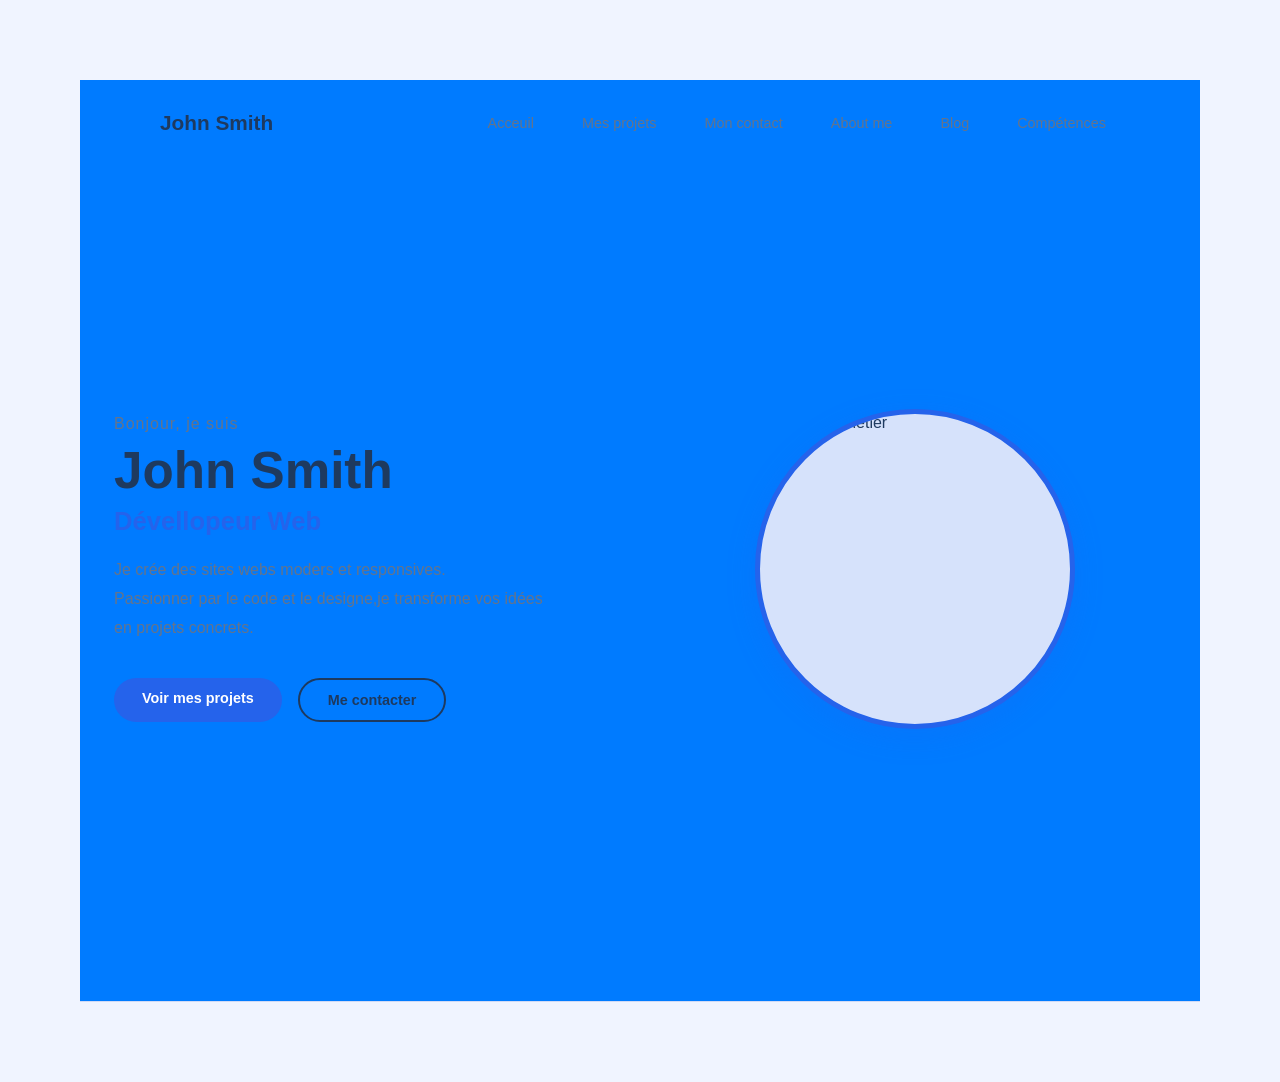
==== index.html @ b69c51e6 "feat: Ajout de la page index.html et style-acceuil.css" ====
<!doctype html>
<html lang="en">

<head>
  <meta charset="UTF-8" />
  <meta name="viewport" content="width=device-width, initial-scale=1.0" />
  <title>Portfolio</title>
  <link rel="stylesheet" href="style-acceuil.css" />
</head>

<body>
  <header id="nav-portfolio-main">
    <div id="nav-portfolio-container">
      <a id="nav-portfolio-logo">John Smith</a>
      <nav id="nav-portfolio-links">



        <ul>
          <li><a href="acceuil.html" class="nav-portfolio-link">Acceuil</a></li>
          <li><a href="projet.html" class="nav-portfolio-link">Mes projets</a></li>
          <li><a href="contact.html" class="nav-portfolio-link">Mon contact</a></li>
          <li><a href="about.html" class="nav-portfolio-link">About me</a></li>
          <li><a href="blog.html" class="nav-portfolio-link">Blog</a></li>
          <li><a href="skill.html" class="nav-portfolio-link">Compétences</a></li>

        </ul>
      </nav>




    </div>


    </hearder>
    <section id="hero-portfolio-section">


      <div id="hero-portfolio-text">
        <p id="hero-portfolio-salut">Bonjour, je suis </p>
        <h1 id="hero-portfolio-title">John Smith</h1>
        <h2 id="hero-portfolio-subtitle">Dévellopeur Web</h2>
        <p id="hero-portfolio-description">Je crée des sites webs moders et responsives.<br>Passionner par le code et le
          designe,je transforme vos idées<br>en projets concrets.</p>
        <div id="hero-portfolio-buttons">
          <a href="projet.html" class="hero-portfolio-btn-main">Voir mes projets</a>
          <a href="contact.html" class="hero-portfolio-btn-outline">Me contacter</a>





        </div>



      </div>

      <div id="hero-portfolio-image">

        <div id="hero-portfolio-cercle">

          <img src="c:\Users\tp\Desktop\portfolio\file_00000000c6387246a69dc411f1b7b210.png" alt="photo du metier"
            id="hero-portfolio-photo">

        </div>



      </div>
    </section>
</body>

</html>
---- style-acceuil.css ----
*{
    margin: 0;
    padding: 0;
    box-sizing: border-box;
   
}
body{
    font-family: sans-serif;
    background-color: #F0F4FF   ;
    color: #1E3A5F;
    padding: 80px;

}
a{
    text-decoration: none;
}
#nav-portfolio-main{
    position: fixed;
    padding: 15px 0;
    border-color: #ffffff;
    border-bottom: 1PX solid #d1daf5;
    position: sticky;
    top: 0;
    z-index: 100;
    background-color: #007BFF;
}
#nav-portfolio-container{
    width: 90%;
    margin: 0 auto;
    padding: 16px 24px;
    display: flex;
    justify-content: space-between;
    align-items: center;
}
#nav-portfolio-logo{
  font-family: 'poppins',sans-serif;
  font-weight: 700;
  font-size: 1.3rem;
  color: #1E3A5F;

}
#nav-portfolio-logo:hover{
    color:#2563EB

}
    

#nav-portfolio-links{
    list-style: none;
    display: flex;
    gap: 8px;
}
.nav-portfolio-link{
    font-size: 0.9rem;
    color: #64748B;
    padding: 6px 14px;
    border-radius: 20px;
    transition: background-color 0.2s color 0.2s;
}
#nav-portfolio-links ul{
    list-style: none;
    display: flex;
    gap: 20px;
}
#nav-portfolio-links li{
    display: inline;
}
.nav-portfolio-links ul{
    list-style: none;
}
.nav-portfolio-link:hover{
    border-color: #EEF3FF;
    color: #1E3A5F;

}
.nav-portfolio-link.actif{
    border-color:#EEF3FF;
    color: #2563EB;
    font-size: 600;


}

#hero-portfolio-section{
    max-width: 1100px;
    margin: 0 auto;
    padding: 80px 24px;
    display: flex;
    align-items: center;
    justify-content: space-between;
    gap: 48px;
    min-height: calc(100vh - 65px);
}
#hero-portfolio-text{
    flex: 1;
    animation: apparition 0.7s ease forwards;
}
#hero-portfolio-salut{
    font-size: 1rem;
    color: #64748B;
    margin-bottom: 10px;
    letter-spacing: 1px;

}
#hero-portfolio-title{
    font-family:'poppins', sans-serif;
    font-weight: 700;
    font-size: 3.2rem;
    color: #1E3A5F;
    line-height: 1.1;
    margin-bottom: 8px;
}
#hero-portfolio-subtitle{
    font-family:'poppins', sans-serif;
    font-weight: 600;
    font-size: 1.6rem;
    color: #2563EB;
    margin-bottom:20px ;
}

#hero-portfolio-description{
    font-size: 1rem;
    color: #64748B;
    line-height: 1.8;
    max-width: 450px;
    margin-bottom: 36px;

}
#hero-portfolio-buttons{
    display: flex;
    gap: 16px;

}
.hero-portfolio-btn-main{
    font-family:'poppins', sans-serif;
    font-weight: 600;
    font-size: 0.9rem;
    background-color: #2563EB;
    color: #ffffff;
    padding: 12px 28px;
    border-radius: 30px;
    transition: background-color 0.2s transform 0.2s;

}
.hero-portfolio-btn-main:hover{
    background-color: #1E3A5F;
    transform: translateY(-2px);
}
.hero-portfolio-btn-outline{
    font-family: 'poppins',sans-serif;
    font-weight: 600;
    font-size: 0.9rem;
    background-color: transparent;
    color: #1E3A5F;
    padding: 12px 28px;
    border-radius: 30px;
    border: 2px solid #1E3A5F;
    transition: background-color 0.2s color 0.2s;

}
.hero-portfolio-btn-outline:hover{
    border-color: #1E3A5F;
    color: #ffffff;
    transform: translateY(-2px);
}
#hero-portfolio-image{
    flex: 1;
    display: flex;
    justify-content: center;
     animation: apparition 0.7s ease forwards;

}
#hero-portfolio-cercle{
    width: 320px;
    height: 320px;
    border-radius: 50%;
    background-color: #d6e2fb;
    border: 5px solid #2563EB;
    overflow: hidden;
    display: flex;
    align-items: center;
    justify-content: center;
    box-shadow: 0 8px 30px rgba(37,99,235,0.2);
    animation: flottement 3s ease-in-out infinite;

}
#hero-portfolio-photo{
    width: 100%;
    height: 100%;
    object-fit: cover;
}
@keyframes apparition {
    from{
        opacity: 0;
        transform: translateY(24px);
    }
    to{
        opacity: 1;
        transform: translateY(0);
    }
    
}
@keyframes flottement {
    0% {transform: translateY(0px);}
    50% {transform: translateY(-10px);}
    100% {transform: translateY(0px);}
    
}
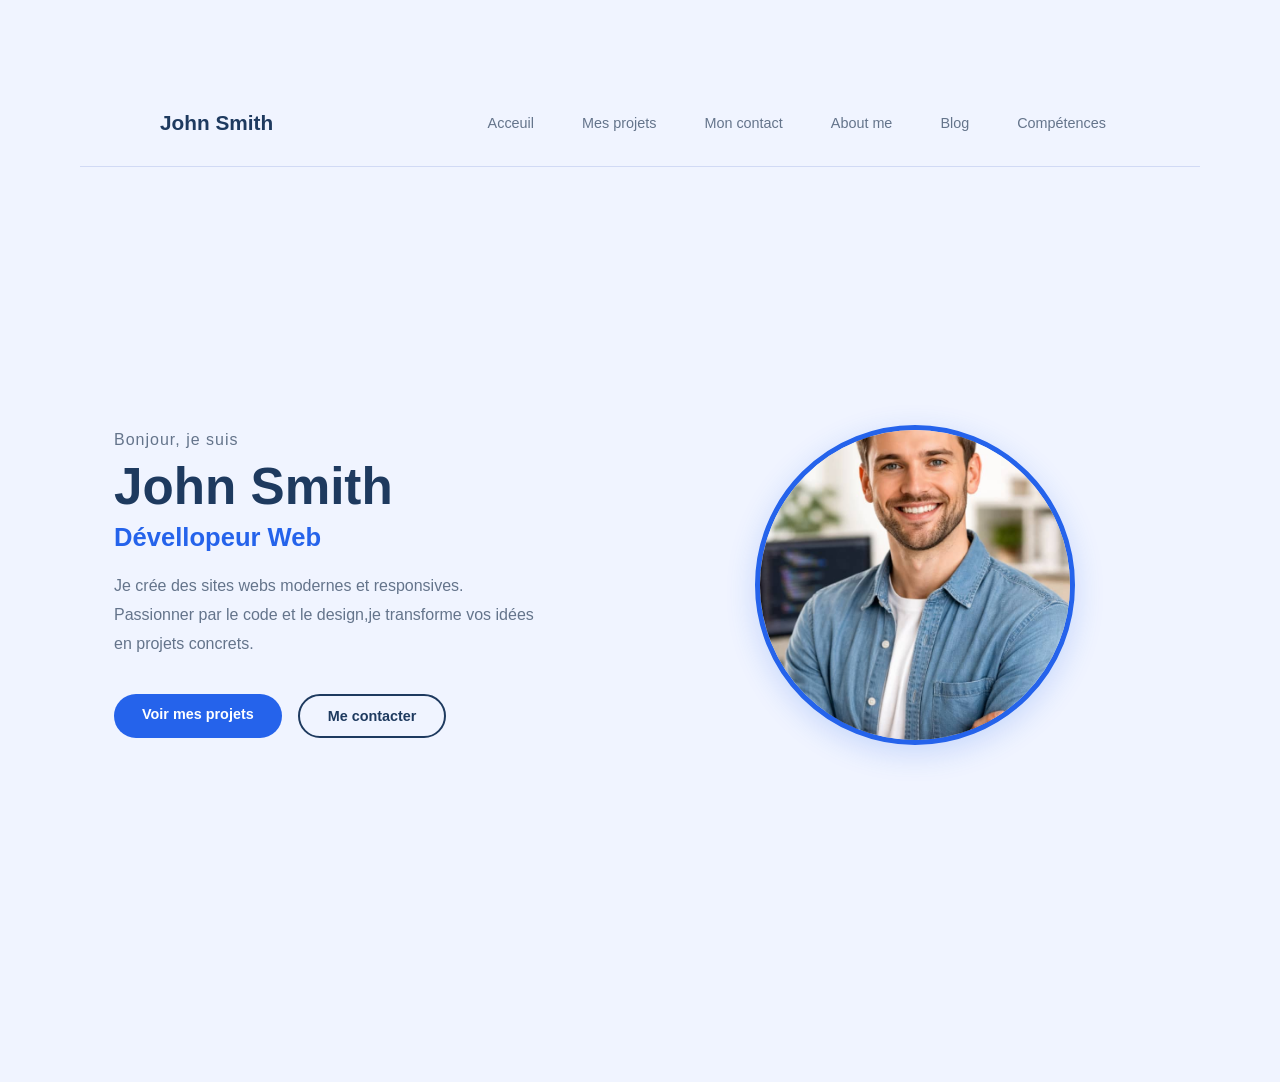
==== commit d4cecd46: "feat:Ajout d'index et acceuil-style" ====
--- a/index.html
+++ b/index.html
@@ -14,8 +14,6 @@
       <a id="nav-portfolio-logo">John Smith</a>
       <nav id="nav-portfolio-links">
 
-
-
         <ul>
           <li><a href="acceuil.html" class="nav-portfolio-link">Acceuil</a></li>
           <li><a href="projet.html" class="nav-portfolio-link">Mes projets</a></li>
@@ -27,30 +25,19 @@
         </ul>
       </nav>
 
+    </div>
+    </header>
 
-
-
-    </div>
-
-
-    </hearder>
     <section id="hero-portfolio-section">
-
-
       <div id="hero-portfolio-text">
         <p id="hero-portfolio-salut">Bonjour, je suis </p>
         <h1 id="hero-portfolio-title">John Smith</h1>
         <h2 id="hero-portfolio-subtitle">Dévellopeur Web</h2>
-        <p id="hero-portfolio-description">Je crée des sites webs moders et responsives.<br>Passionner par le code et le
-          designe,je transforme vos idées<br>en projets concrets.</p>
+        <p id="hero-portfolio-description">Je crée des sites webs modernes et responsives.<br>Passionner par le code et le
+          design,je transforme vos idées<br>en projets concrets.</p>
         <div id="hero-portfolio-buttons">
           <a href="projet.html" class="hero-portfolio-btn-main">Voir mes projets</a>
           <a href="contact.html" class="hero-portfolio-btn-outline">Me contacter</a>
-
-
-
-
-
         </div>
 
 
@@ -61,13 +48,10 @@
 
         <div id="hero-portfolio-cercle">
 
-          <img src="c:\Users\tp\Desktop\portfolio\file_00000000c6387246a69dc411f1b7b210.png" alt="photo du metier"
+          <img src="dev-pics.JPG" alt="photo du metier"
             id="hero-portfolio-photo">
 
         </div>
-
-
-
       </div>
     </section>
 </body>
--- a/style-acceuil.css
+++ b/style-acceuil.css
@@ -6,7 +6,7 @@
 }
 body{
     font-family: sans-serif;
-    background-color: #F0F4FF   ;
+    background-color: #F0F4FF;
     color: #1E3A5F;
     padding: 80px;
 
@@ -18,11 +18,11 @@
     position: fixed;
     padding: 15px 0;
     border-color: #ffffff;
-    border-bottom: 1PX solid #d1daf5;
+    border-bottom: 1px solid #d1daf5;
     position: sticky;
     top: 0;
     z-index: 100;
-    background-color: #007BFF;
+    /* background-color: #007BFF; */
 }
 #nav-portfolio-container{
     width: 90%;
@@ -160,7 +160,7 @@
 }
 .hero-portfolio-btn-outline:hover{
     border-color: #1E3A5F;
-    color: #ffffff;
+    color: #1E3A5F;
     transform: translateY(-2px);
 }
 #hero-portfolio-image{
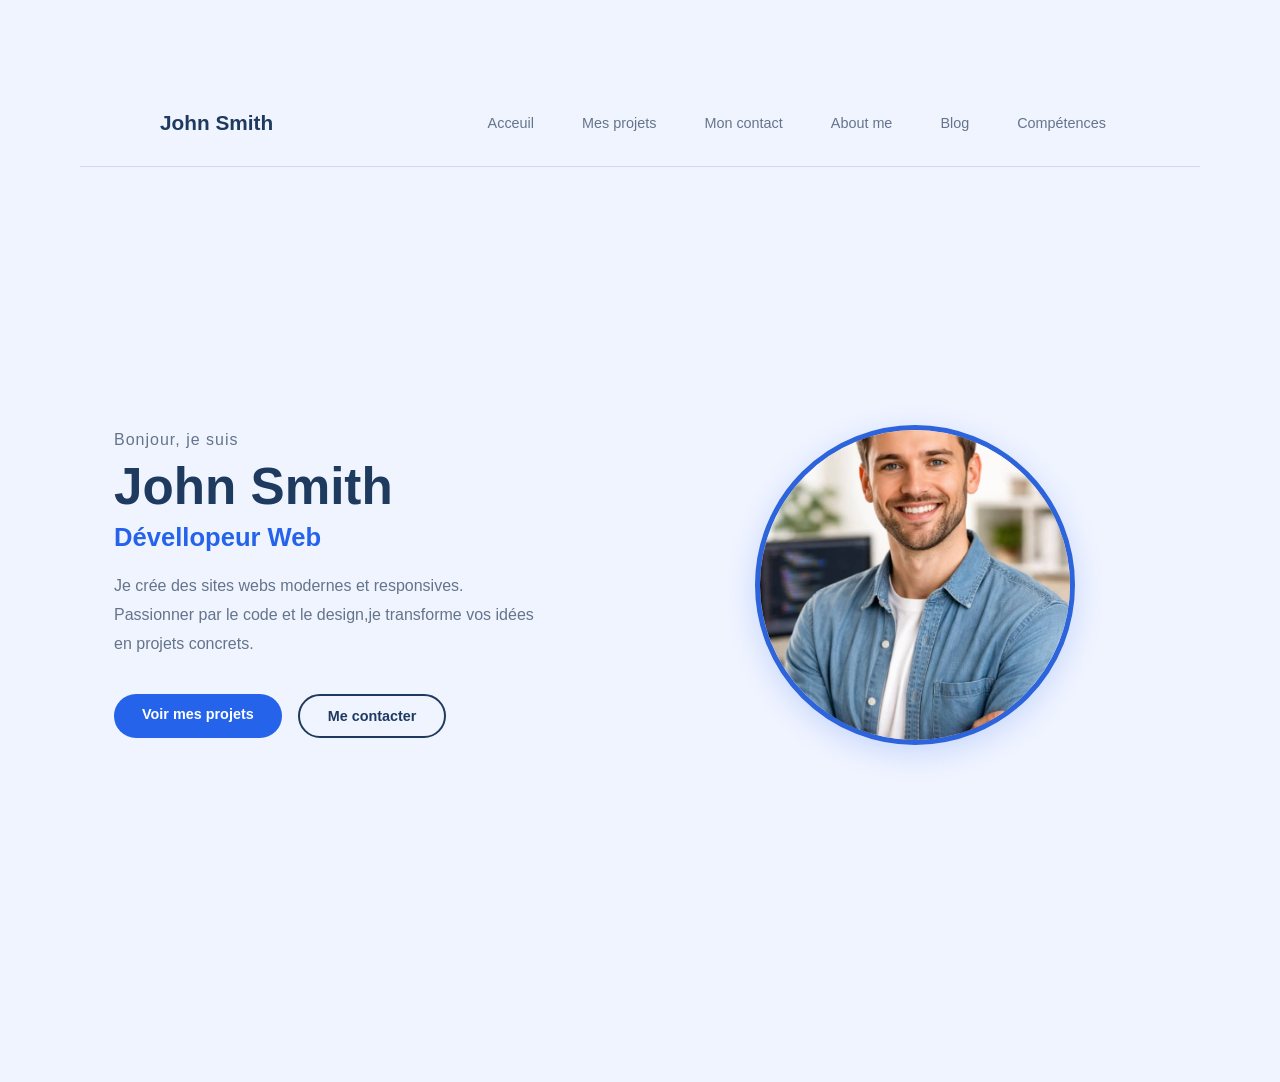
==== commit 707cf8f6: "feat: Ajout de la page style-contact.css" ====
--- a/index.html
+++ b/index.html
@@ -13,15 +13,13 @@
     <div id="nav-portfolio-container">
       <a id="nav-portfolio-logo">John Smith</a>
       <nav id="nav-portfolio-links">
-
         <ul>
-          <li><a href="acceuil.html" class="nav-portfolio-link">Acceuil</a></li>
-          <li><a href="projet.html" class="nav-portfolio-link">Mes projets</a></li>
+          <li><a href="index.html" class="nav-portfolio-link">Acceuil</a></li>
+          <li><a href="projects.html" class="nav-portfolio-link">Mes projets</a></li>
           <li><a href="contact.html" class="nav-portfolio-link">Mon contact</a></li>
           <li><a href="about.html" class="nav-portfolio-link">About me</a></li>
           <li><a href="blog.html" class="nav-portfolio-link">Blog</a></li>
-          <li><a href="skill.html" class="nav-portfolio-link">Compétences</a></li>
-
+          <li><a href="skills.html" class="nav-portfolio-link">Compétences</a></li>
         </ul>
       </nav>
 
@@ -39,18 +37,11 @@
           <a href="projet.html" class="hero-portfolio-btn-main">Voir mes projets</a>
           <a href="contact.html" class="hero-portfolio-btn-outline">Me contacter</a>
         </div>
-
-
-
       </div>
 
       <div id="hero-portfolio-image">
-
         <div id="hero-portfolio-cercle">
-
-          <img src="dev-pics.JPG" alt="photo du metier"
-            id="hero-portfolio-photo">
-
+          <img src="dev-pics.JPG" alt="photo du metier" id="hero-portfolio-photo">
         </div>
       </div>
     </section>
--- a/style-acceuil.css
+++ b/style-acceuil.css
@@ -47,7 +47,6 @@
 
 #nav-portfolio-links{
     list-style: none;
-    display: flex;
     gap: 8px;
 }
 .nav-portfolio-link{
@@ -62,9 +61,7 @@
     display: flex;
     gap: 20px;
 }
-#nav-portfolio-links li{
-    display: inline;
-}
+
 .nav-portfolio-links ul{
     list-style: none;
 }
@@ -167,7 +164,7 @@
     flex: 1;
     display: flex;
     justify-content: center;
-     animation: apparition 0.7s ease forwards;
+     animation: apparition 7s ease forwards;
 
 }
 #hero-portfolio-cercle{
@@ -175,7 +172,7 @@
     height: 320px;
     border-radius: 50%;
     background-color: #d6e2fb;
-    border: 5px solid #2563EB;
+    border: 5px solid #2d64db;
     overflow: hidden;
     display: flex;
     align-items: center;
@@ -188,7 +185,10 @@
     width: 100%;
     height: 100%;
     object-fit: cover;
-}
+    
+}
+
+
 @keyframes apparition {
     from{
         opacity: 0;
@@ -205,4 +205,18 @@
     50% {transform: translateY(-10px);}
     100% {transform: translateY(0px);}
     
+};
+
+@media (max-width:768px) {
+
+#hero-portfolio-section{
+    display: flex;
+    flex-direction: column;
+   
+
+}
+.nav-portfolio-links{
+    display: none;
+
+}
 }
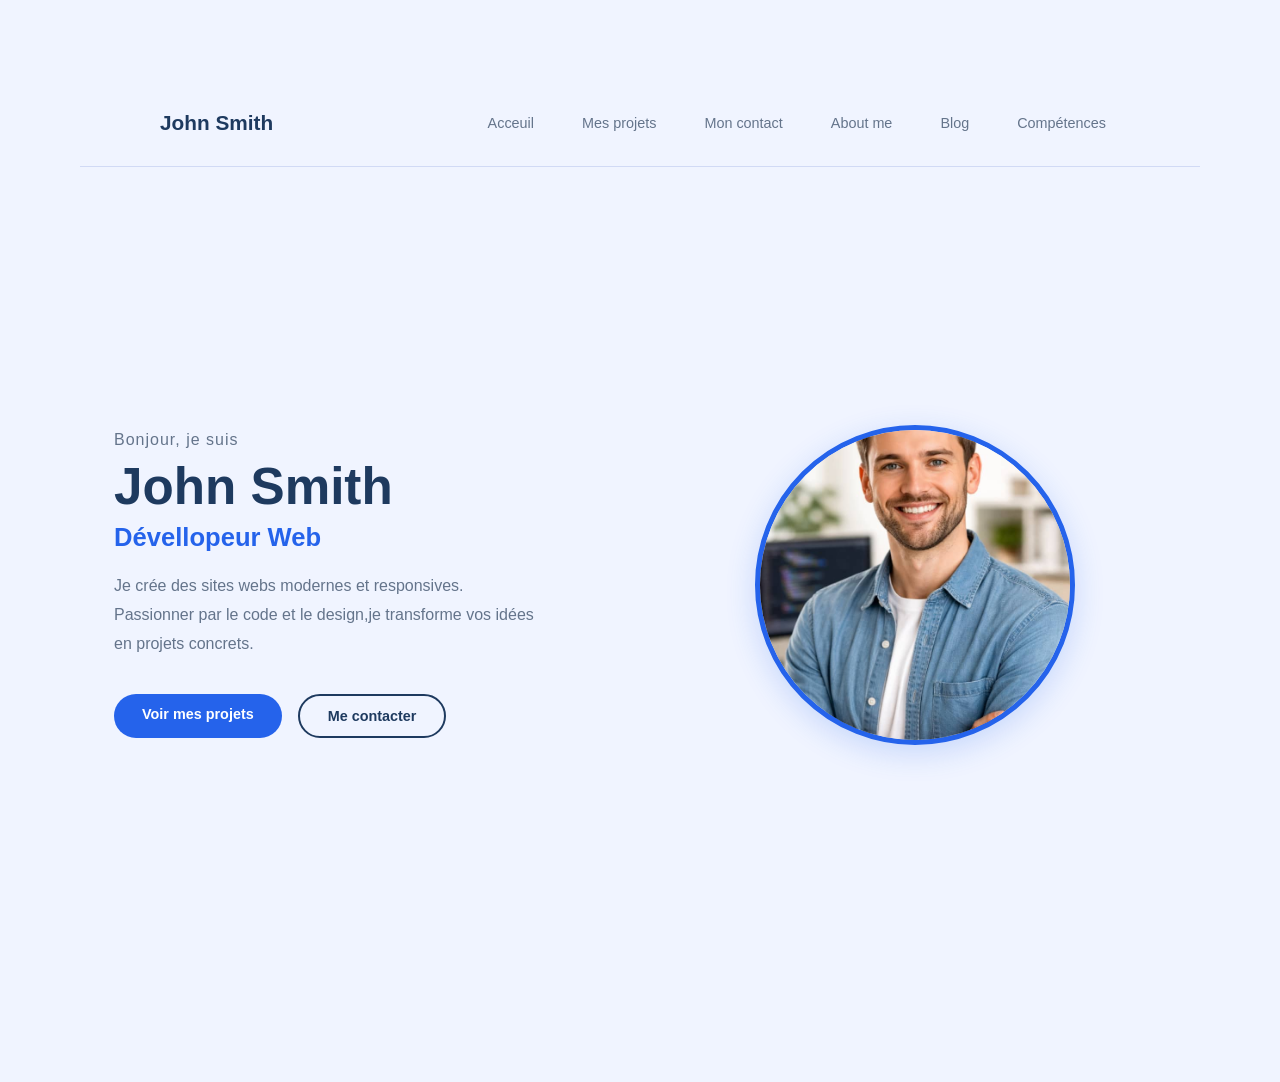
==== commit ce9b2c8b: "feat: Navbar responsive" ====
--- a/index.html
+++ b/index.html
@@ -13,6 +13,7 @@
     <div id="nav-portfolio-container">
       <a id="nav-portfolio-logo">John Smith</a>
       <nav id="nav-portfolio-links">
+
         <ul>
           <li><a href="index.html" class="nav-portfolio-link">Acceuil</a></li>
           <li><a href="projects.html" class="nav-portfolio-link">Mes projets</a></li>
@@ -20,11 +21,12 @@
           <li><a href="about.html" class="nav-portfolio-link">About me</a></li>
           <li><a href="blog.html" class="nav-portfolio-link">Blog</a></li>
           <li><a href="skills.html" class="nav-portfolio-link">Compétences</a></li>
+
         </ul>
       </nav>
 
     </div>
-    </header>
+  </header>
 
     <section id="hero-portfolio-section">
       <div id="hero-portfolio-text">
@@ -37,14 +39,22 @@
           <a href="projet.html" class="hero-portfolio-btn-main">Voir mes projets</a>
           <a href="contact.html" class="hero-portfolio-btn-outline">Me contacter</a>
         </div>
+
+
+
       </div>
 
       <div id="hero-portfolio-image">
+
         <div id="hero-portfolio-cercle">
-          <img src="dev-pics.JPG" alt="photo du metier" id="hero-portfolio-photo">
+
+          <img src="dev-pics.JPG" alt="photo du dev"
+            id="hero-portfolio-photo">
         </div>
       </div>
     </section>
+
+  
 </body>
 
 </html>
--- a/style-acceuil.css
+++ b/style-acceuil.css
@@ -3,6 +3,10 @@
     padding: 0;
     box-sizing: border-box;
    
+}
+
+html{
+    scroll-behavior: smooth;
 }
 body{
     font-family: sans-serif;
@@ -47,6 +51,7 @@
 
 #nav-portfolio-links{
     list-style: none;
+    display: flex;
     gap: 8px;
 }
 .nav-portfolio-link{
@@ -61,7 +66,9 @@
     display: flex;
     gap: 20px;
 }
-
+#nav-portfolio-links li{
+    display: inline;
+}
 .nav-portfolio-links ul{
     list-style: none;
 }
@@ -164,7 +171,7 @@
     flex: 1;
     display: flex;
     justify-content: center;
-     animation: apparition 7s ease forwards;
+     animation: apparition 0.7s ease forwards;
 
 }
 #hero-portfolio-cercle{
@@ -172,7 +179,7 @@
     height: 320px;
     border-radius: 50%;
     background-color: #d6e2fb;
-    border: 5px solid #2d64db;
+    border: 5px solid #2563EB;
     overflow: hidden;
     display: flex;
     align-items: center;
@@ -185,10 +192,7 @@
     width: 100%;
     height: 100%;
     object-fit: cover;
-    
-}
-
-
+}
 @keyframes apparition {
     from{
         opacity: 0;
@@ -205,18 +209,25 @@
     50% {transform: translateY(-10px);}
     100% {transform: translateY(0px);}
     
-};
+}
+
+/* Navbar responsive */
 
 @media (max-width:768px) {
-
-#hero-portfolio-section{
-    display: flex;
-    flex-direction: column;
-   
-
-}
-.nav-portfolio-links{
-    display: none;
-
-}
+    #nav-portfolio-container{
+        display: flex;
+        justify-content: space-between;
+        flex-direction: column;
+        row-gap: 20px;
+        
+    }
+    .nav-portfolio-link{
+    display: contents;
+      flex-wrap: wrap;
+      
+    }
+    #hero-portfolio-section{
+        display: flex;
+        flex-direction: column-reverse;
+    }
 }
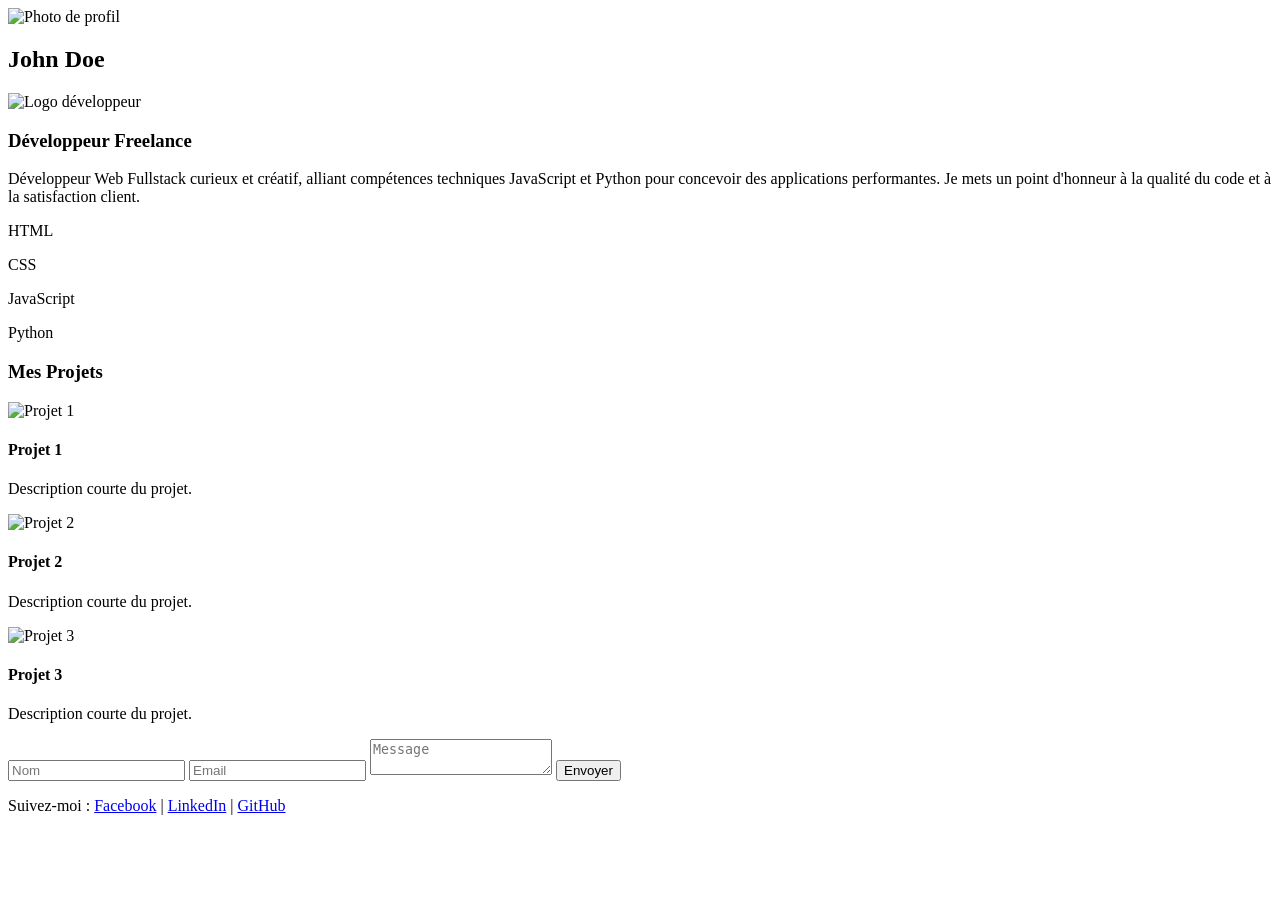
==== commit 0b2eb5b4: "feat: finalisation du style accueil et projets" ====
--- a/index.html
+++ b/index.html
@@ -1,60 +1,57 @@
-<!doctype html>
-<html lang="en">
+<!DOCTYPE html>
+<html lang="fr">
+<head>
+  <meta charset="UTF-8">
+  <meta name="viewport" content="width=device-width, initial-scale=1.0">
+  <title>Profil Développeur Freelance</title>
+  <!-- Lien vers le fichier CSS -->
+  <link rel="stylesheet" href="style.css">
+</head>
+<body>
+  <div class="container">
+    <!-- Carte profil -->
+    <div class="profile-card">
+      <img src="../images/logo.jpg" alt="Photo de profil">
+      <h2>John Doe</h2>
+      <div class="logo">
+        <img src="../images/logo dev.png" alt="Logo développeur">
+        <h3>Développeur Freelance</h3>
+      </div>
+      <p>Développeur Web Fullstack curieux et créatif, alliant compétences techniques JavaScript et Python pour concevoir des applications performantes. Je mets un point d'honneur à la qualité du code et à la satisfaction client.</p>
+    </div>
 
-<head>
-  <meta charset="UTF-8" />
-  <meta name="viewport" content="width=device-width, initial-scale=1.0" />
-  <title>Portfolio</title>
-  <link rel="stylesheet" href="style-acceuil.css" />
-</head>
+    <!-- Compétences -->
+    <div class="skills">
+      <p>HTML</p><div class="bar"><div class="progress" style="width:90%"></div></div>
+      <p>CSS</p><div class="bar"><div class="progress" style="width:80%"></div></div>
+      <p>JavaScript</p><div class="bar"><div class="progress" style="width:70%"></div></div>
+      <p>Python</p><div class="bar"><div class="progress" style="width:60%"></div></div>
+    </div>
 
-<body>
-  <header id="nav-portfolio-main">
-    <div id="nav-portfolio-container">
-      <a id="nav-portfolio-logo">John Smith</a>
-      <nav id="nav-portfolio-links">
+    <!-- Projets récents -->
+    <h3>Mes Projets</h3>
+    <div class="projects">
+      <div class="project"><img src="../images/projet1.WEBP" alt="Projet 1"><h4>Projet 1</h4><p>Description courte du projet.</p></div>
+      <div class="project"><img src="../images/projet2.WEBP" alt="Projet 2"><h4>Projet 2</h4><p>Description courte du projet.</p></div>
+      <div class="project"><img src="../images/projet3.WEBP" alt="Projet 3"><h4>Projet 3</h4><p>Description courte du projet.</p></div>
+    </div>
 
-        <ul>
-          <li><a href="index.html" class="nav-portfolio-link">Acceuil</a></li>
-          <li><a href="projects.html" class="nav-portfolio-link">Mes projets</a></li>
-          <li><a href="contact.html" class="nav-portfolio-link">Mon contact</a></li>
-          <li><a href="about.html" class="nav-portfolio-link">About me</a></li>
-          <li><a href="blog.html" class="nav-portfolio-link">Blog</a></li>
-          <li><a href="skills.html" class="nav-portfolio-link">Compétences</a></li>
+    <!-- Formulaire de contact -->
+    <form>
+      <input type="text" placeholder="Nom">
+      <input type="email" placeholder="Email">
+      <textarea placeholder="Message"></textarea>
+      <button type="submit">Envoyer</button>
+    </form>
+  </div>
 
-        </ul>
-      </nav>
-
-    </div>
-  </header>
-
-    <section id="hero-portfolio-section">
-      <div id="hero-portfolio-text">
-        <p id="hero-portfolio-salut">Bonjour, je suis </p>
-        <h1 id="hero-portfolio-title">John Smith</h1>
-        <h2 id="hero-portfolio-subtitle">Dévellopeur Web</h2>
-        <p id="hero-portfolio-description">Je crée des sites webs modernes et responsives.<br>Passionner par le code et le
-          design,je transforme vos idées<br>en projets concrets.</p>
-        <div id="hero-portfolio-buttons">
-          <a href="projet.html" class="hero-portfolio-btn-main">Voir mes projets</a>
-          <a href="contact.html" class="hero-portfolio-btn-outline">Me contacter</a>
-        </div>
-
-
-
-      </div>
-
-      <div id="hero-portfolio-image">
-
-        <div id="hero-portfolio-cercle">
-
-          <img src="dev-pics.JPG" alt="photo du dev"
-            id="hero-portfolio-photo">
-        </div>
-      </div>
-    </section>
-
-  
+  <!-- Footer -->
+  <footer>
+    <p>Suivez-moi :
+      <a href="#">Facebook</a> |
+      <a href="#">LinkedIn</a> |
+      <a href="#">GitHub</a>
+    </p>
+  </footer>
 </body>
-
-</html>+</html>
